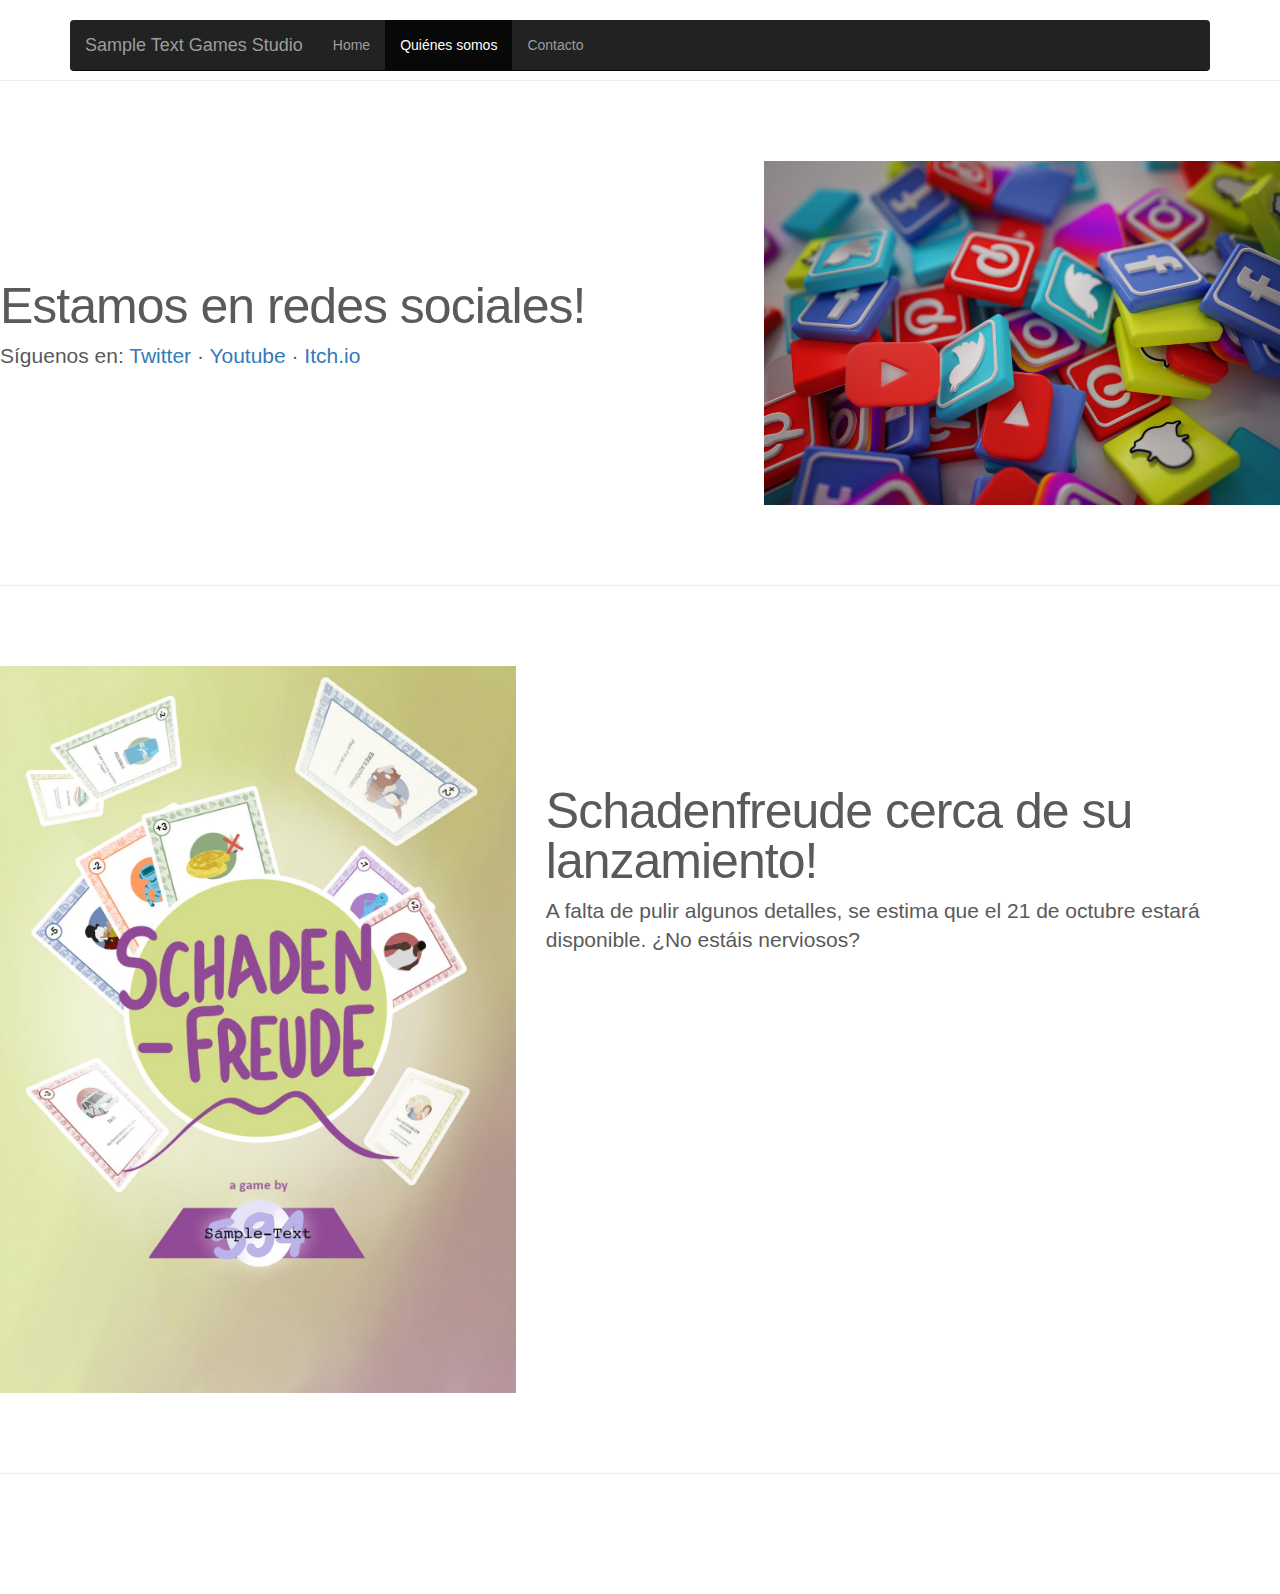
==== about.html @ c656265b "Added about and contact pages" ====
<!DOCTYPE html>
<html lang="en">
  <head>
    <meta charset="utf-8">
    <meta http-equiv="X-UA-Compatible" content="IE=edge">
    <meta name="viewport" content="width=device-width, initial-scale=1">
    <!-- The above 3 meta tags *must* come first in the head; any other head content must come *after* these tags -->
    <meta name="description" content="">
    <meta name="author" content="">

    <title>Sample Text Games</title>

    <!-- Bootstrap core CSS -->
    <link rel="stylesheet" href="https://maxcdn.bootstrapcdn.com/bootstrap/3.3.7/css/bootstrap.min.css" integrity="sha384-BVYiiSIFeK1dGmJRAkycuHAHRg32OmUcww7on3RYdg4Va+PmSTsz/K68vbdEjh4u" crossorigin="anonymous">

    <!-- Custom styles for this template -->
    <link href="carousel.css" rel="stylesheet">
  </head>
<!-- NAVBAR
================================================== -->
  <body>
    <div class="navbar-wrapper">
      <div class="container">

        <nav class="navbar navbar-inverse navbar-static-top">
          <div class="container">
            <div class="navbar-header">
              <button type="button" class="navbar-toggle collapsed" data-toggle="collapse" data-target="#navbar" aria-expanded="false" aria-controls="navbar">
                <span class="sr-only">Toggle navigation</span>
                <span class="icon-bar"></span>
                <span class="icon-bar"></span>
                <span class="icon-bar"></span>
              </button>
              <a class="navbar-brand" href="#">Sample Text Games Studio</a>
            </div>
            <div id="navbar" class="navbar-collapse collapse">
              <ul class="nav navbar-nav">
                <li><a href="index.html">Home</a></li>
                <li class="active"><a href="#about">Quiénes somos</a></li>
                <li><a href="contact.html">Contacto</a></li>
              </ul>
            </div>
          </div>
        </nav>

      </div>
    </div>

    <!-- START THE FEATURETTES -->

    <hr class="featurette-divider">

    <div class="row featurette">
      <div class="col-md-7">
        <h2 class="featurette-heading">Estamos en redes sociales!<span class="text-muted"></span></h2>
        <p class="lead">Síguenos en: <a href="twitter.com/games_sample">Twitter</a>  &middot;  <a href="https://www.youtube.com/channel/UCFhqYqd-WOqeuwcu8t0_AMg">Youtube</a>  &middot;  <a href="https://itch.io/profile/sampletext594">Itch.io</a></p>
      </div>
      <div class="col-md-5">
        <img class="featurette-image img-responsive center-block" src="images/RRSS.jpg">
      </div>
    </div>

    <hr class="featurette-divider">

    <div class="row featurette">
      <div class="col-md-7 col-md-push-5">
        <h2 class="featurette-heading">Schadenfreude cerca de su lanzamiento!</h2>
        <p class="lead">A falta de pulir algunos detalles, se estima que el 21 de octubre estará disponible. ¿No estáis nerviosos?</p>
      </div>
      <div class="col-md-5 col-md-pull-7">
        <img class="featurette-image img-responsive center-block" src="images/Portada_schadenfreude.jpeg" width="620" height="874">
      </div>
    </div>

    <hr class="featurette-divider">

    <!-- /END THE FEATURETTES -->


    <!-- Bootstrap core JavaScript
    ================================================== -->
    <!-- Placed at the end of the document so the pages load faster -->
    <script src="https://code.jquery.com/jquery-3.3.1.slim.min.js" integrity="sha384-q8i/X+965DzO0rT7abK41JStQIAqVgRVzpbzo5smXKp4YfRvH+8abtTE1Pi6jizo" crossorigin="anonymous"></script>
    <script src="https://cdnjs.cloudflare.com/ajax/libs/popper.js/1.14.7/umd/popper.min.js" integrity="sha384-UO2eT0CpHqdSJQ6hJty5KVphtPhzWj9WO1clHTMGa3JDZwrnQq4sF86dIHNDz0W1" crossorigin="anonymous"></script>
    <script src="https://maxcdn.bootstrapcdn.com/bootstrap/3.3.7/js/bootstrap.min.js" integrity="sha384-Tc5IQib027qvyjSMfHjOMaLkfuWVxZxUPnCJA7l2mCWNIpG9mGCD8wGNIcPD7Txa" crossorigin="anonymous"></script>
  </body>
</html>
---- carousel.css ----
/* GLOBAL STYLES
-------------------------------------------------- */
/* Padding below the footer and lighter body text */

body {
  padding-bottom: 40px;
  color: #5a5a5a;
}


/* CUSTOMIZE THE NAVBAR
-------------------------------------------------- */

/* Special class on .container surrounding .navbar, used for positioning it into place. */
.navbar-wrapper {
  position: absolute;
  top: 0;
  right: 0;
  left: 0;
  z-index: 20;
}

/* Flip around the padding for proper display in narrow viewports */
.navbar-wrapper > .container {
  padding-right: 0;
  padding-left: 0;
}
.navbar-wrapper .navbar {
  padding-right: 15px;
  padding-left: 15px;
}
.navbar-wrapper .navbar .container {
  width: auto;
}


/* CUSTOMIZE THE CAROUSEL
-------------------------------------------------- */

/* Carousel base class */
.carousel {
  height: 500px;
  margin-bottom: 60px;
}
/* Since positioning the image, we need to help out the caption */
.carousel-caption {
  z-index: 10;
}

/* Declare heights because of positioning of img element */
.carousel .item {
  height: 500px;
  background-color: #777;
}
.carousel-inner > .item > img {
  position: absolute;
  top: 0;
  left: 0;
  min-width: 100%;
  height: 500px;
}


/* MARKETING CONTENT
-------------------------------------------------- */

/* Center align the text within the three columns below the carousel */
.marketing .col-lg-4 {
  margin-bottom: 20px;
  text-align: center;
}
.marketing h2 {
  font-weight: normal;
}
.marketing .col-lg-4 p {
  margin-right: 10px;
  margin-left: 10px;
}


/* Featurettes
------------------------- */

.featurette-divider {
  margin: 80px 0; /* Space out the Bootstrap <hr> more */
}

/* Thin out the marketing headings */
.featurette-heading {
  font-weight: 300;
  line-height: 1;
  letter-spacing: -1px;
}


/* RESPONSIVE CSS
-------------------------------------------------- */

@media (min-width: 768px) {
  /* Navbar positioning foo */
  .navbar-wrapper {
    margin-top: 20px;
  }
  .navbar-wrapper .container {
    padding-right: 15px;
    padding-left: 15px;
  }
  .navbar-wrapper .navbar {
    padding-right: 0;
    padding-left: 0;
  }

  /* The navbar becomes detached from the top, so we round the corners */
  .navbar-wrapper .navbar {
    border-radius: 4px;
  }

  /* Bump up size of carousel content */
  .carousel-caption p {
    margin-bottom: 20px;
    font-size: 21px;
    line-height: 1.4;
  }

  .featurette-heading {
    font-size: 50px;
  }
}

@media (min-width: 992px) {
  .featurette-heading {
    margin-top: 120px;
  }
}
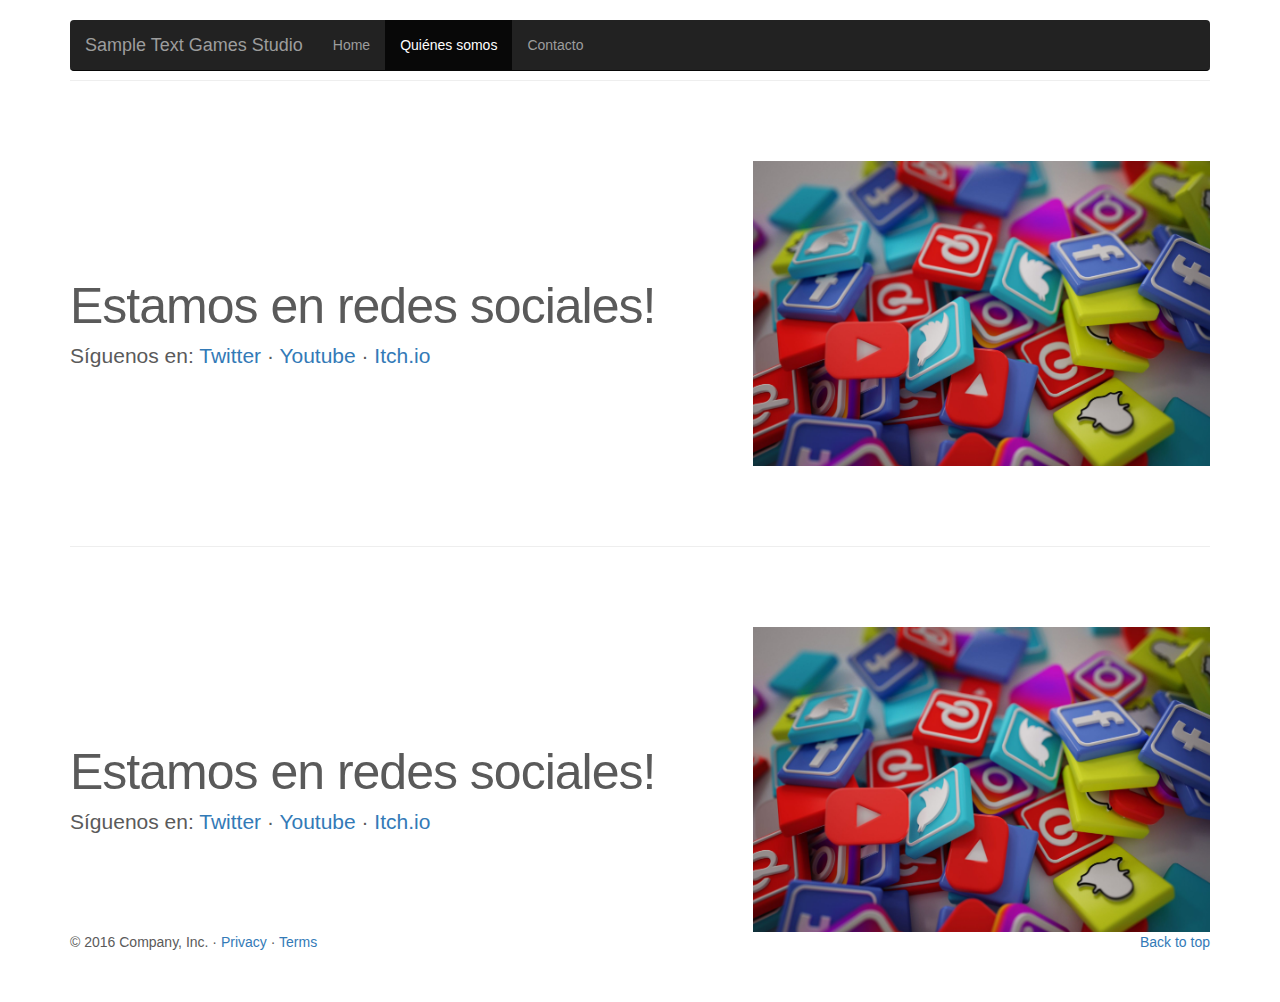
==== commit 42a7ec8a: "Contact page" ====
--- a/about.html
+++ b/about.html
@@ -31,12 +31,12 @@
                 <span class="icon-bar"></span>
                 <span class="icon-bar"></span>
               </button>
-              <a class="navbar-brand" href="#">Sample Text Games Studio</a>
+              <a class="navbar-brand" href="index.html">Sample Text Games Studio</a>
             </div>
             <div id="navbar" class="navbar-collapse collapse">
               <ul class="nav navbar-nav">
                 <li><a href="index.html">Home</a></li>
-                <li class="active"><a href="#about">Quiénes somos</a></li>
+                <li class="active"><a href="#">Quiénes somos</a></li>
                 <li><a href="contact.html">Contacto</a></li>
               </ul>
             </div>
@@ -46,35 +46,48 @@
       </div>
     </div>
 
-    <!-- START THE FEATURETTES -->
+    <!-- Marketing messaging and featurettes
+    ================================================== -->
+    <!-- Wrap the rest of the page in another container to center all the content. -->
 
-    <hr class="featurette-divider">
+    <div class="container marketing">
 
-    <div class="row featurette">
-      <div class="col-md-7">
-        <h2 class="featurette-heading">Estamos en redes sociales!<span class="text-muted"></span></h2>
-        <p class="lead">Síguenos en: <a href="twitter.com/games_sample">Twitter</a>  &middot;  <a href="https://www.youtube.com/channel/UCFhqYqd-WOqeuwcu8t0_AMg">Youtube</a>  &middot;  <a href="https://itch.io/profile/sampletext594">Itch.io</a></p>
+      <!-- START THE FEATURETTES -->
+
+      <hr class="featurette-divider">
+
+      <div class="row featurette">
+        <div class="col-md-7">
+          <h2 class="featurette-heading">Estamos en redes sociales!<span class="text-muted"></span></h2>
+          <p class="lead">Síguenos en: <a href="twitter.com/games_sample">Twitter</a>  &middot;  <a href="https://www.youtube.com/channel/UCFhqYqd-WOqeuwcu8t0_AMg">Youtube</a>  &middot;  <a href="https://itch.io/profile/sampletext594">Itch.io</a></p>
+        </div>
+        <div class="col-md-5">
+          <img class="featurette-image img-responsive center-block" src="images/RRSS.jpg">
+        </div>
       </div>
-      <div class="col-md-5">
-        <img class="featurette-image img-responsive center-block" src="images/RRSS.jpg">
+
+      <hr class="featurette-divider">
+
+      <div class="row featurette">
+        <div class="col-md-7">
+          <h2 class="featurette-heading">Estamos en redes sociales!<span class="text-muted"></span></h2>
+          <p class="lead">Síguenos en: <a href="twitter.com/games_sample">Twitter</a>  &middot;  <a href="https://www.youtube.com/channel/UCFhqYqd-WOqeuwcu8t0_AMg">Youtube</a>  &middot;  <a href="https://itch.io/profile/sampletext594">Itch.io</a></p>
+        </div>
+        <div class="col-md-5">
+          <img class="featurette-image img-responsive center-block" src="images/RRSS.jpg">
+        </div>
       </div>
-    </div>
 
-    <hr class="featurette-divider">
+      <!-- /END THE FEATURETTES -->
 
-    <div class="row featurette">
-      <div class="col-md-7 col-md-push-5">
-        <h2 class="featurette-heading">Schadenfreude cerca de su lanzamiento!</h2>
-        <p class="lead">A falta de pulir algunos detalles, se estima que el 21 de octubre estará disponible. ¿No estáis nerviosos?</p>
-      </div>
-      <div class="col-md-5 col-md-pull-7">
-        <img class="featurette-image img-responsive center-block" src="images/Portada_schadenfreude.jpeg" width="620" height="874">
-      </div>
-    </div>
 
-    <hr class="featurette-divider">
+      <!-- FOOTER -->
+      <footer>
+        <p class="pull-right"><a href="#">Back to top</a></p>
+        <p>&copy; 2016 Company, Inc. &middot; <a href="#">Privacy</a> &middot; <a href="#">Terms</a></p>
+      </footer>
 
-    <!-- /END THE FEATURETTES -->
+    </div><!-- /.container -->
 
 
     <!-- Bootstrap core JavaScript
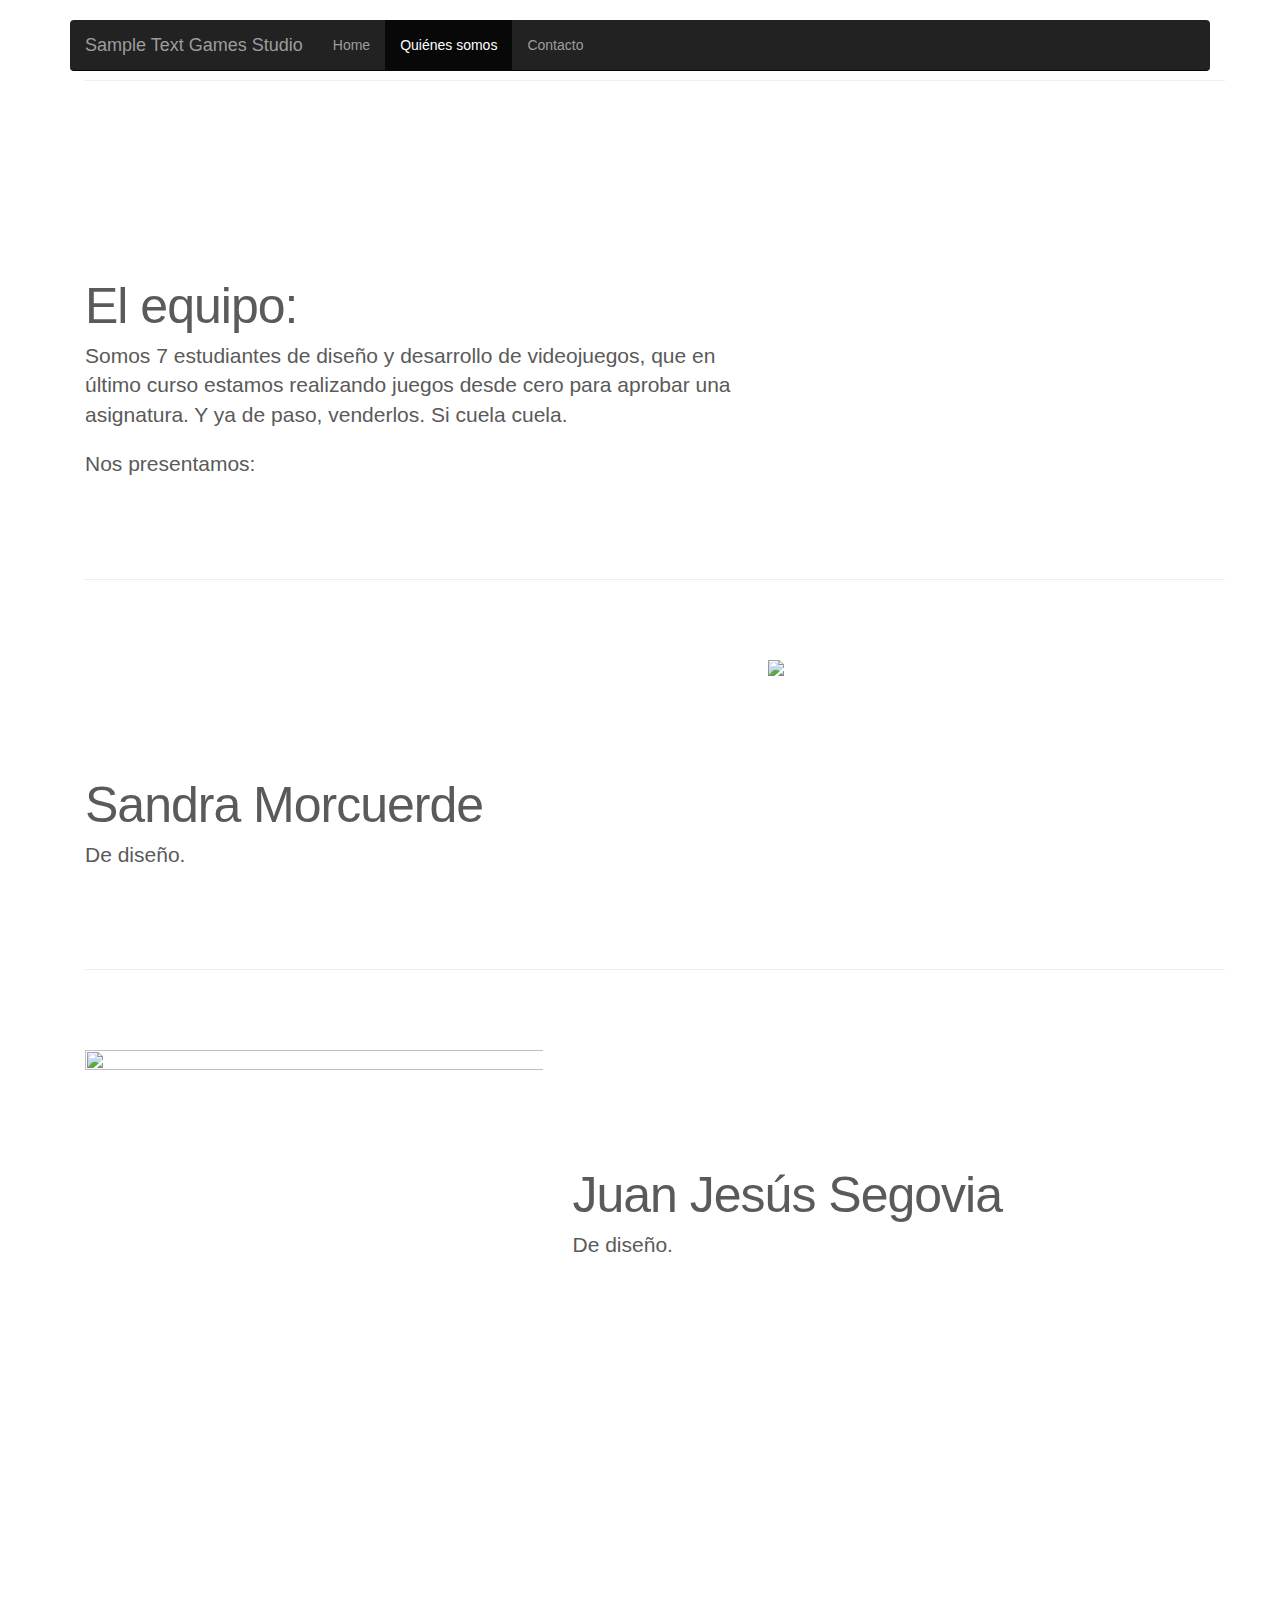
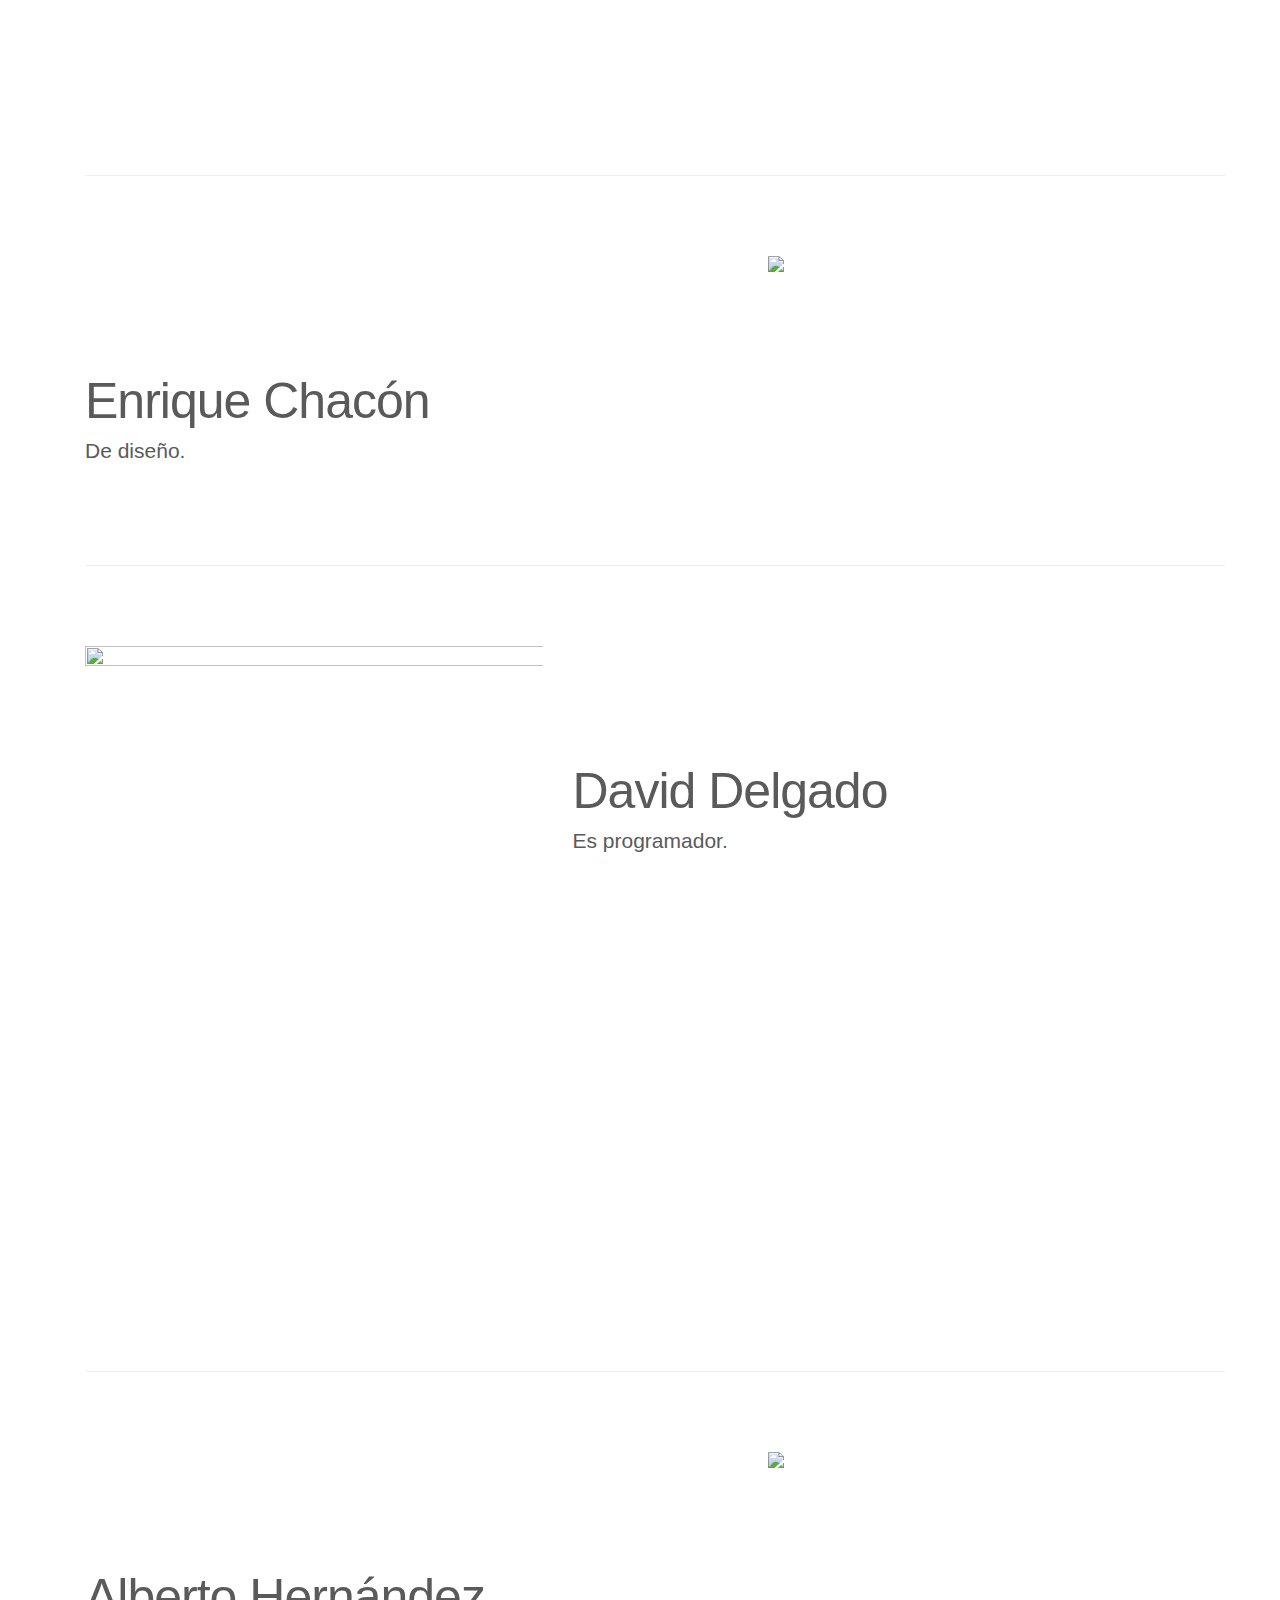
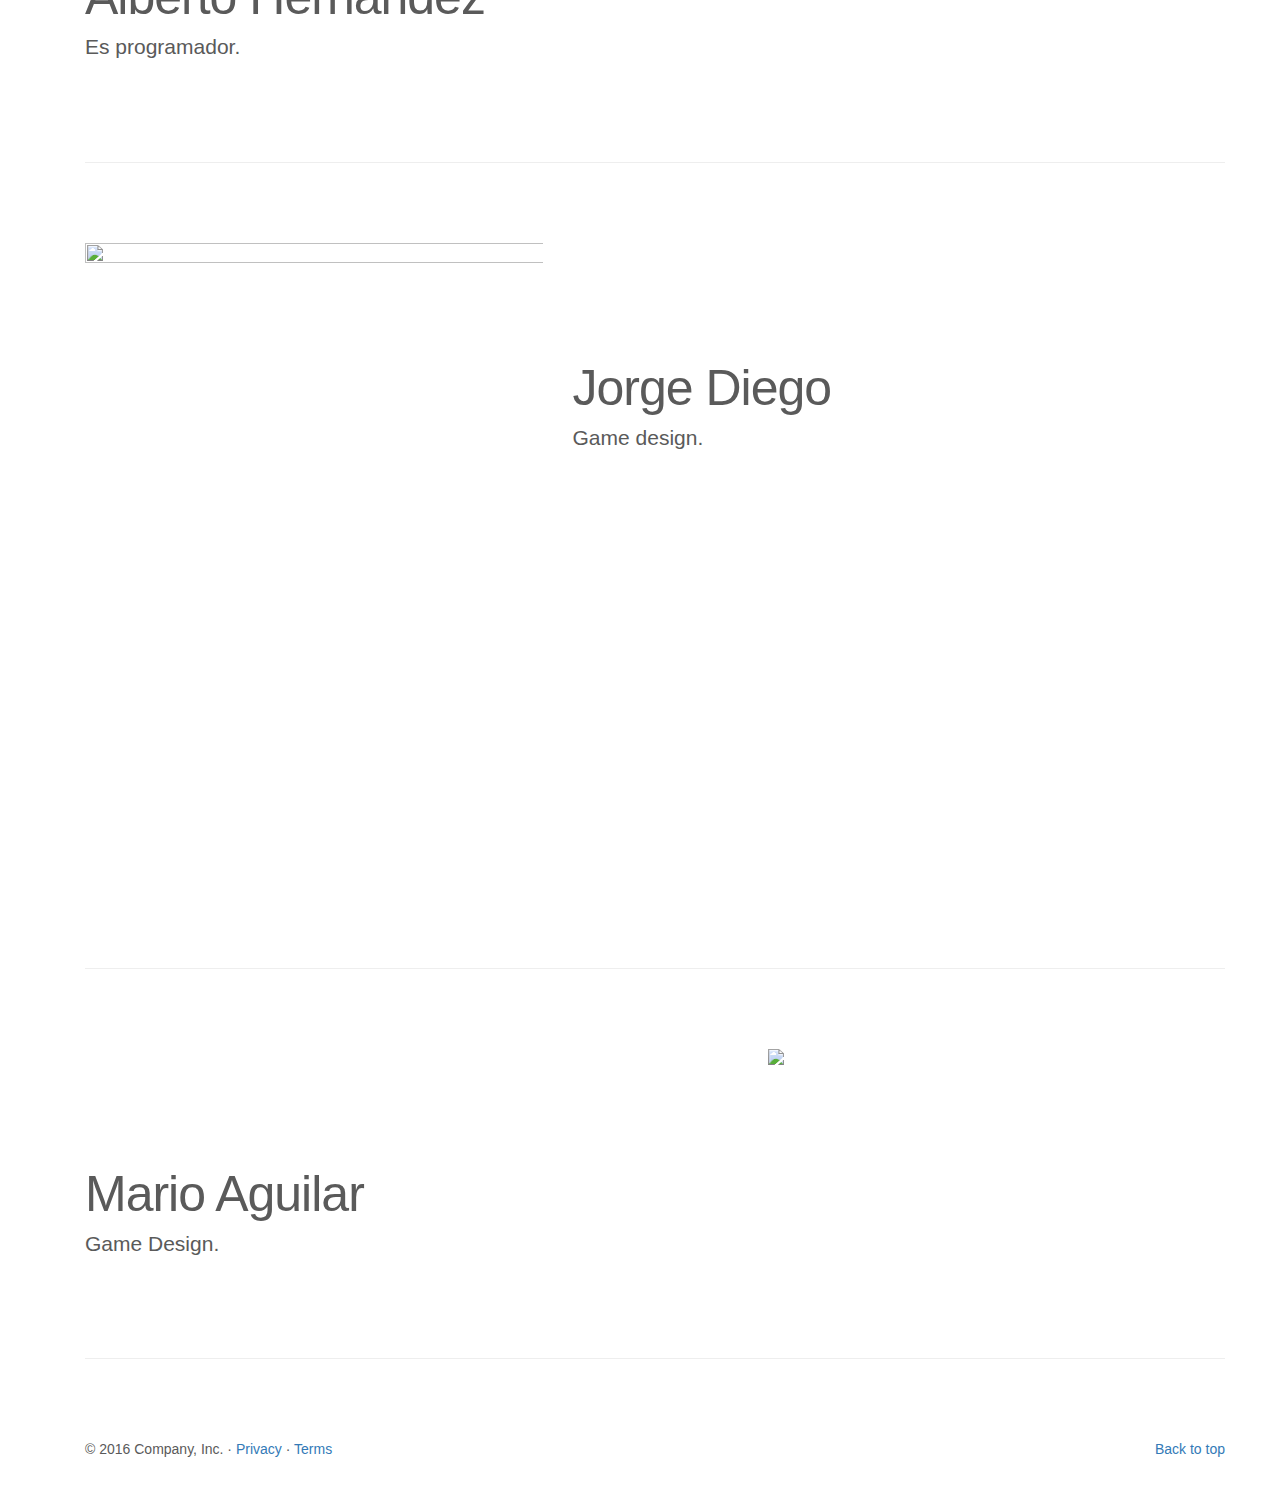
==== commit 64da3173: "About page." ====
--- a/about.html
+++ b/about.html
@@ -54,29 +54,110 @@
 
       <!-- START THE FEATURETTES -->
 
-      <hr class="featurette-divider">
+      <!-- Marketing messaging and featurettes
+    ================================================== -->
+    <!-- Wrap the rest of the page in another container to center all the content. -->
 
-      <div class="row featurette">
-        <div class="col-md-7">
-          <h2 class="featurette-heading">Estamos en redes sociales!<span class="text-muted"></span></h2>
-          <p class="lead">Síguenos en: <a href="twitter.com/games_sample">Twitter</a>  &middot;  <a href="https://www.youtube.com/channel/UCFhqYqd-WOqeuwcu8t0_AMg">Youtube</a>  &middot;  <a href="https://itch.io/profile/sampletext594">Itch.io</a></p>
+    <div class="container marketing">
+
+        <!-- START THE FEATURETTES -->
+  
+        <hr class="featurette-divider">
+  
+        <div class="row featurette">
+          <div class="col-md-7">
+            <h2 class="featurette-heading">El equipo:<span class="text-muted"></span></h2>
+            <p class="lead">Somos 7 estudiantes de diseño y desarrollo de videojuegos, que en último curso estamos realizando juegos desde cero para aprobar una asignatura. Y ya de paso, venderlos. Si cuela cuela.</p>
+            <p class="lead">Nos presentamos:</p>
+          </div>
         </div>
-        <div class="col-md-5">
-          <img class="featurette-image img-responsive center-block" src="images/RRSS.jpg">
+  
+        <hr class="featurette-divider">
+  
+        <div class="row featurette">
+          <div class="col-md-7">
+            <h2 class="featurette-heading">Sandra Morcuerde</h2>
+            <p class="lead">De diseño.</p>
+          </div>
+          <div class="col-md-5">
+            <img class="featurette-image img-responsive center-block" src="images/Sandra.png">
+          </div>
         </div>
-      </div>
-
-      <hr class="featurette-divider">
-
-      <div class="row featurette">
-        <div class="col-md-7">
-          <h2 class="featurette-heading">Estamos en redes sociales!<span class="text-muted"></span></h2>
-          <p class="lead">Síguenos en: <a href="twitter.com/games_sample">Twitter</a>  &middot;  <a href="https://www.youtube.com/channel/UCFhqYqd-WOqeuwcu8t0_AMg">Youtube</a>  &middot;  <a href="https://itch.io/profile/sampletext594">Itch.io</a></p>
+  
+        <hr class="featurette-divider">
+  
+        <div class="row featurette">
+          <div class="col-md-7 col-md-push-5">
+            <h2 class="featurette-heading">Juan Jesús Segovia</h2>
+            <p class="lead">De diseño.</p>
+          </div>
+          <div class="col-md-5 col-md-pull-7">
+            <img class="featurette-image img-responsive center-block" src="images/Juanje.png" width="620" height="874">
+          </div>
         </div>
-        <div class="col-md-5">
-          <img class="featurette-image img-responsive center-block" src="images/RRSS.jpg">
+  
+        <hr class="featurette-divider">
+  
+        <div class="row featurette">
+          <div class="col-md-7">
+            <h2 class="featurette-heading">Enrique Chacón</h2>
+            <p class="lead">De diseño.</p>
+          </div>
+          <div class="col-md-5">
+            <img class="featurette-image img-responsive center-block" src="images/Kyke.png">
+          </div>
         </div>
-      </div>
+  
+        <hr class="featurette-divider">
+  
+        <div class="row featurette">
+          <div class="col-md-7 col-md-push-5">
+            <h2 class="featurette-heading">David Delgado</h2>
+            <p class="lead">Es programador.</p>
+          </div>
+          <div class="col-md-5 col-md-pull-7">
+            <img class="featurette-image img-responsive center-block" src="images/David.png" width="620" height="874">
+          </div>
+        </div>
+  
+        <hr class="featurette-divider">
+  
+        <div class="row featurette">
+          <div class="col-md-7">
+            <h2 class="featurette-heading">Alberto Hernández</h2>
+            <p class="lead">Es programador.</p>
+          </div>
+          <div class="col-md-5">
+            <img class="featurette-image img-responsive center-block" src="images/Alberto.png">
+          </div>
+        </div>
+  
+        <hr class="featurette-divider">
+  
+        <div class="row featurette">
+          <div class="col-md-7 col-md-push-5">
+            <h2 class="featurette-heading">Jorge Diego</h2>
+            <p class="lead">Game design.</p>
+          </div>
+          <div class="col-md-5 col-md-pull-7">
+            <img class="featurette-image img-responsive center-block" src="images/Jorge.png" width="620" height="874">
+          </div>
+        </div>
+  
+        <hr class="featurette-divider">
+  
+        <div class="row featurette">
+          <div class="col-md-7">
+            <h2 class="featurette-heading">Mario Aguilar</h2>
+            <p class="lead">Game Design.</p>
+          </div>
+          <div class="col-md-5">
+            <img class="featurette-image img-responsive center-block" src="images/Mario.png">
+          </div>
+        </div>
+  
+        <hr class="featurette-divider">  
+        <!-- /END THE FEATURETTES -->
 
       <!-- /END THE FEATURETTES -->
 
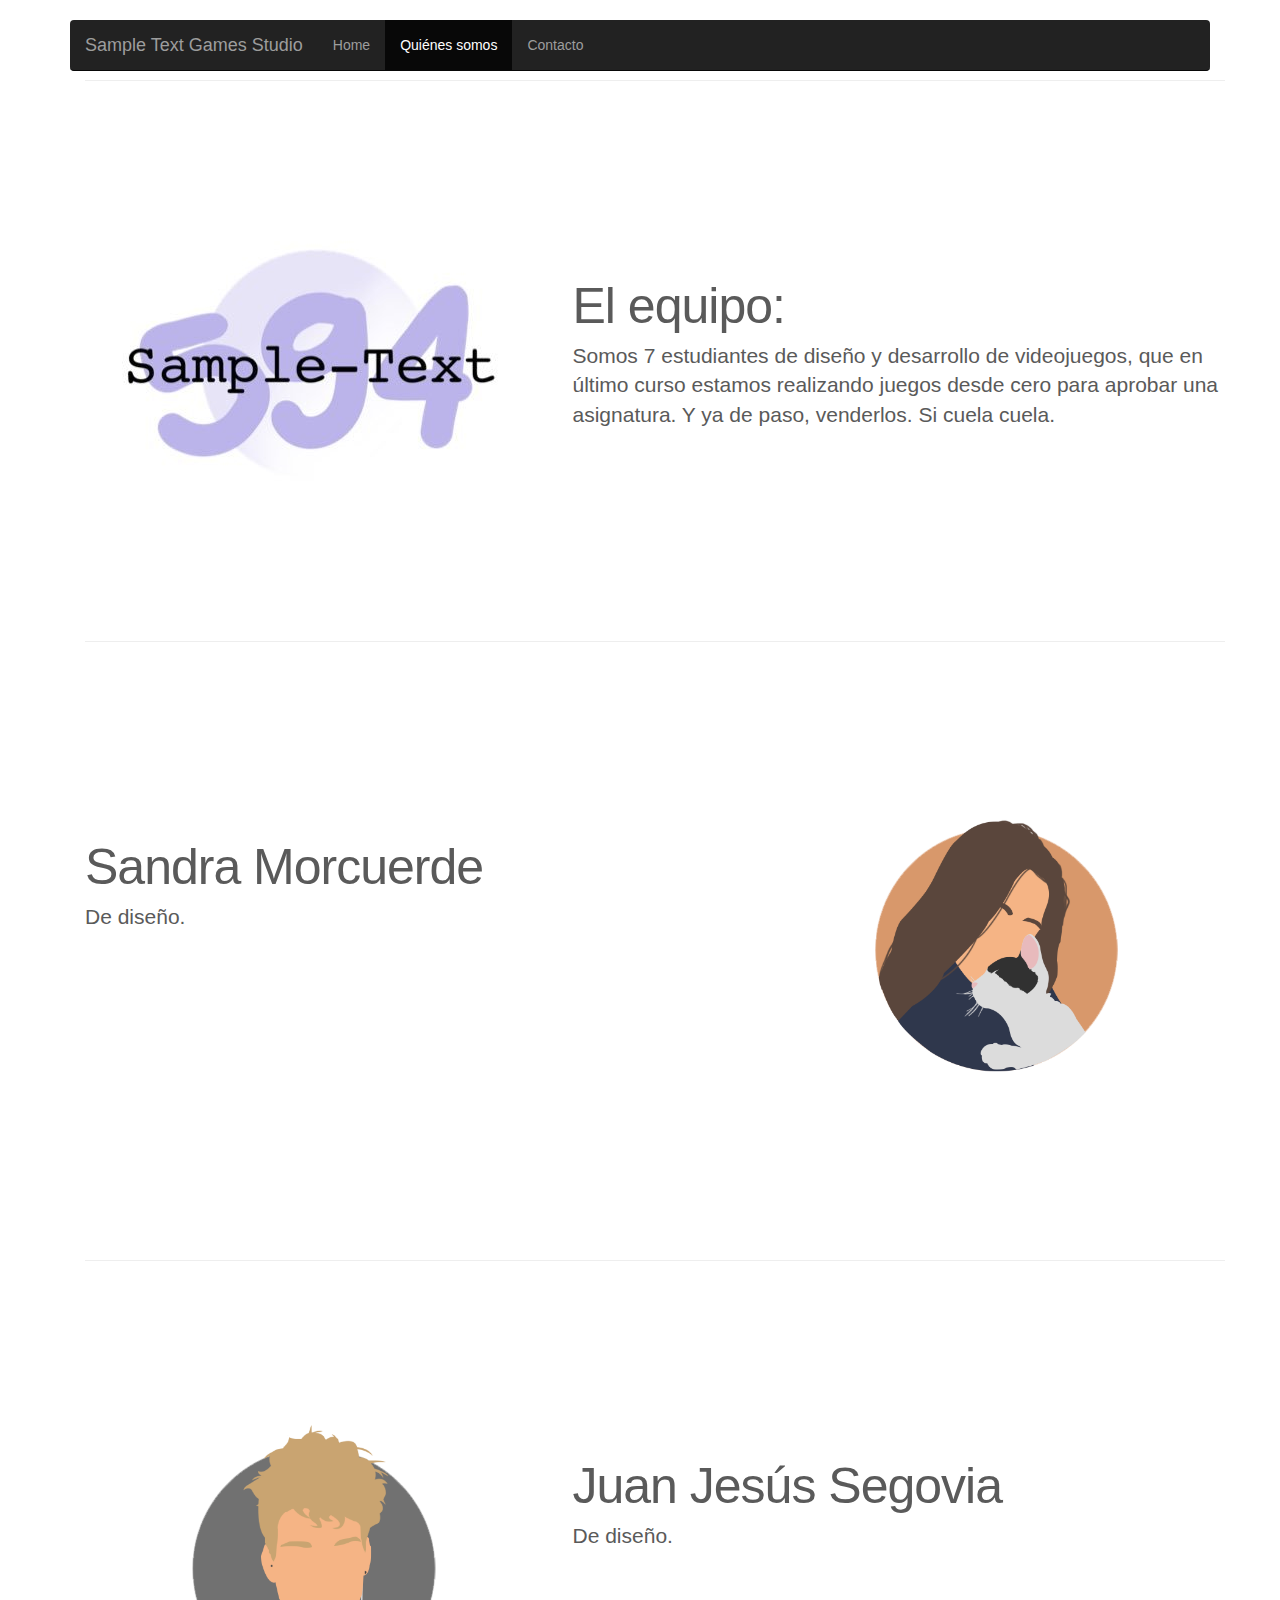
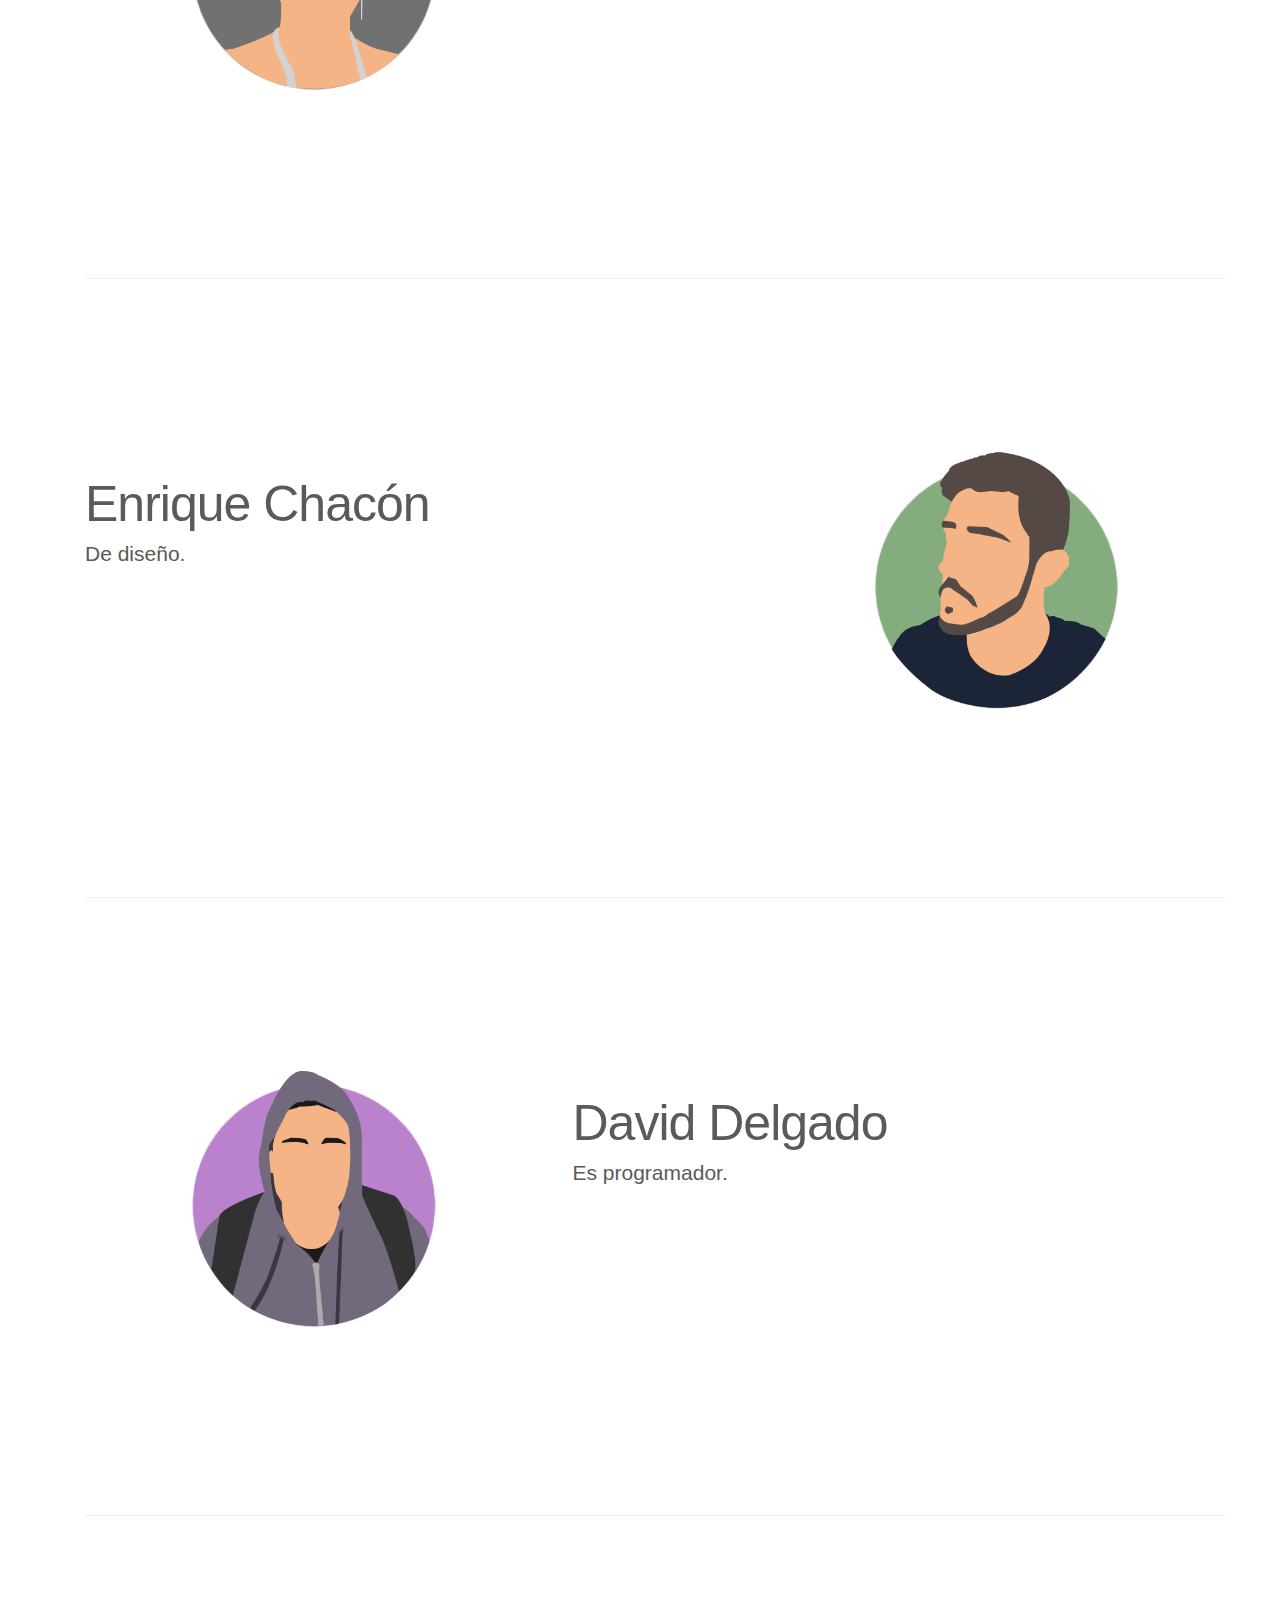
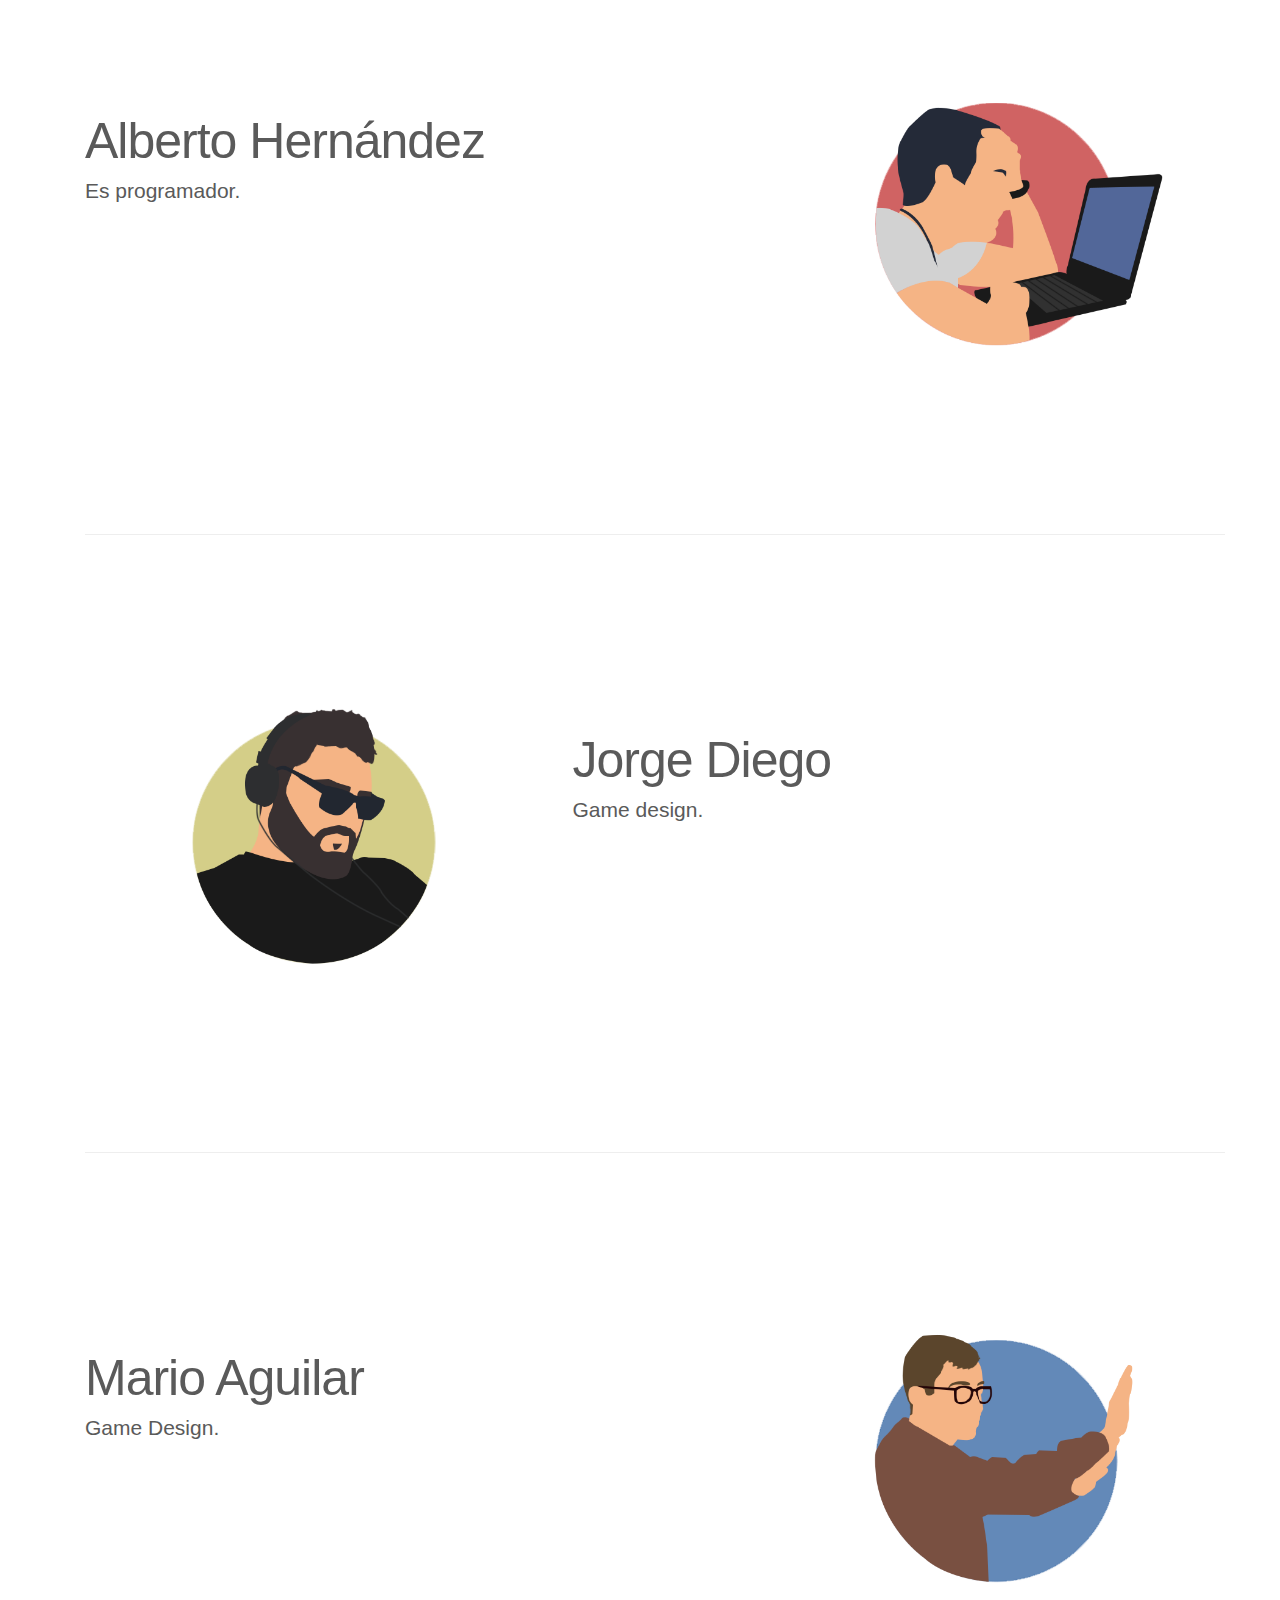
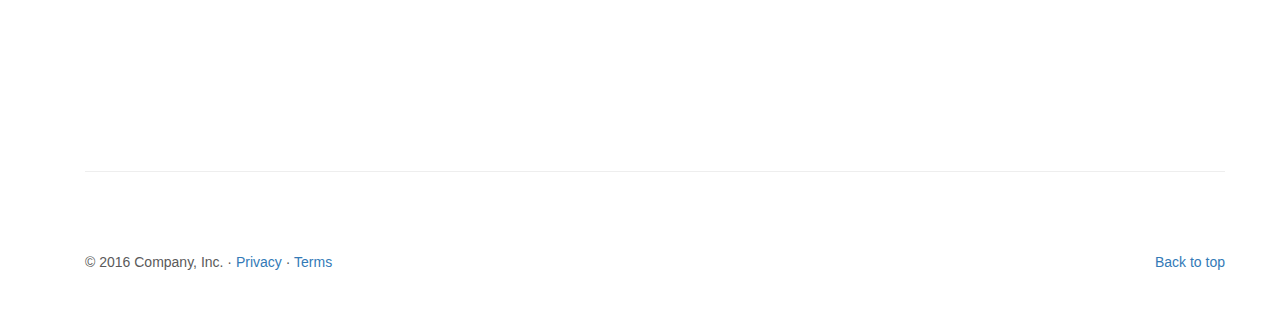
==== commit d5546ac7: "Added images to about page" ====
--- a/about.html
+++ b/about.html
@@ -63,15 +63,16 @@
         <!-- START THE FEATURETTES -->
   
         <hr class="featurette-divider">
-  
+
         <div class="row featurette">
-          <div class="col-md-7">
-            <h2 class="featurette-heading">El equipo:<span class="text-muted"></span></h2>
+          <div class="col-md-7 col-md-push-5">
+            <h2 class="featurette-heading">El equipo:</h2>
             <p class="lead">Somos 7 estudiantes de diseño y desarrollo de videojuegos, que en último curso estamos realizando juegos desde cero para aprobar una asignatura. Y ya de paso, venderlos. Si cuela cuela.</p>
-            <p class="lead">Nos presentamos:</p>
           </div>
-        </div>
-  
+          <div class="col-md-5 col-md-pull-7">
+            <img class="featurette-image img-responsive center-block" src="images/logo.jpg">
+          </div>
+        </div>  
         <hr class="featurette-divider">
   
         <div class="row featurette">
@@ -92,7 +93,7 @@
             <p class="lead">De diseño.</p>
           </div>
           <div class="col-md-5 col-md-pull-7">
-            <img class="featurette-image img-responsive center-block" src="images/Juanje.png" width="620" height="874">
+            <img class="featurette-image img-responsive center-block" src="images/Juanje.png">
           </div>
         </div>
   
@@ -104,7 +105,7 @@
             <p class="lead">De diseño.</p>
           </div>
           <div class="col-md-5">
-            <img class="featurette-image img-responsive center-block" src="images/Kyke.png">
+            <img class="featurette-image img-responsive center-block" src="images/Enrique.png">
           </div>
         </div>
   
@@ -116,7 +117,7 @@
             <p class="lead">Es programador.</p>
           </div>
           <div class="col-md-5 col-md-pull-7">
-            <img class="featurette-image img-responsive center-block" src="images/David.png" width="620" height="874">
+            <img class="featurette-image img-responsive center-block" src="images/David.png">
           </div>
         </div>
   
@@ -140,7 +141,7 @@
             <p class="lead">Game design.</p>
           </div>
           <div class="col-md-5 col-md-pull-7">
-            <img class="featurette-image img-responsive center-block" src="images/Jorge.png" width="620" height="874">
+            <img class="featurette-image img-responsive center-block" src="images/Jorge.png">
           </div>
         </div>
   
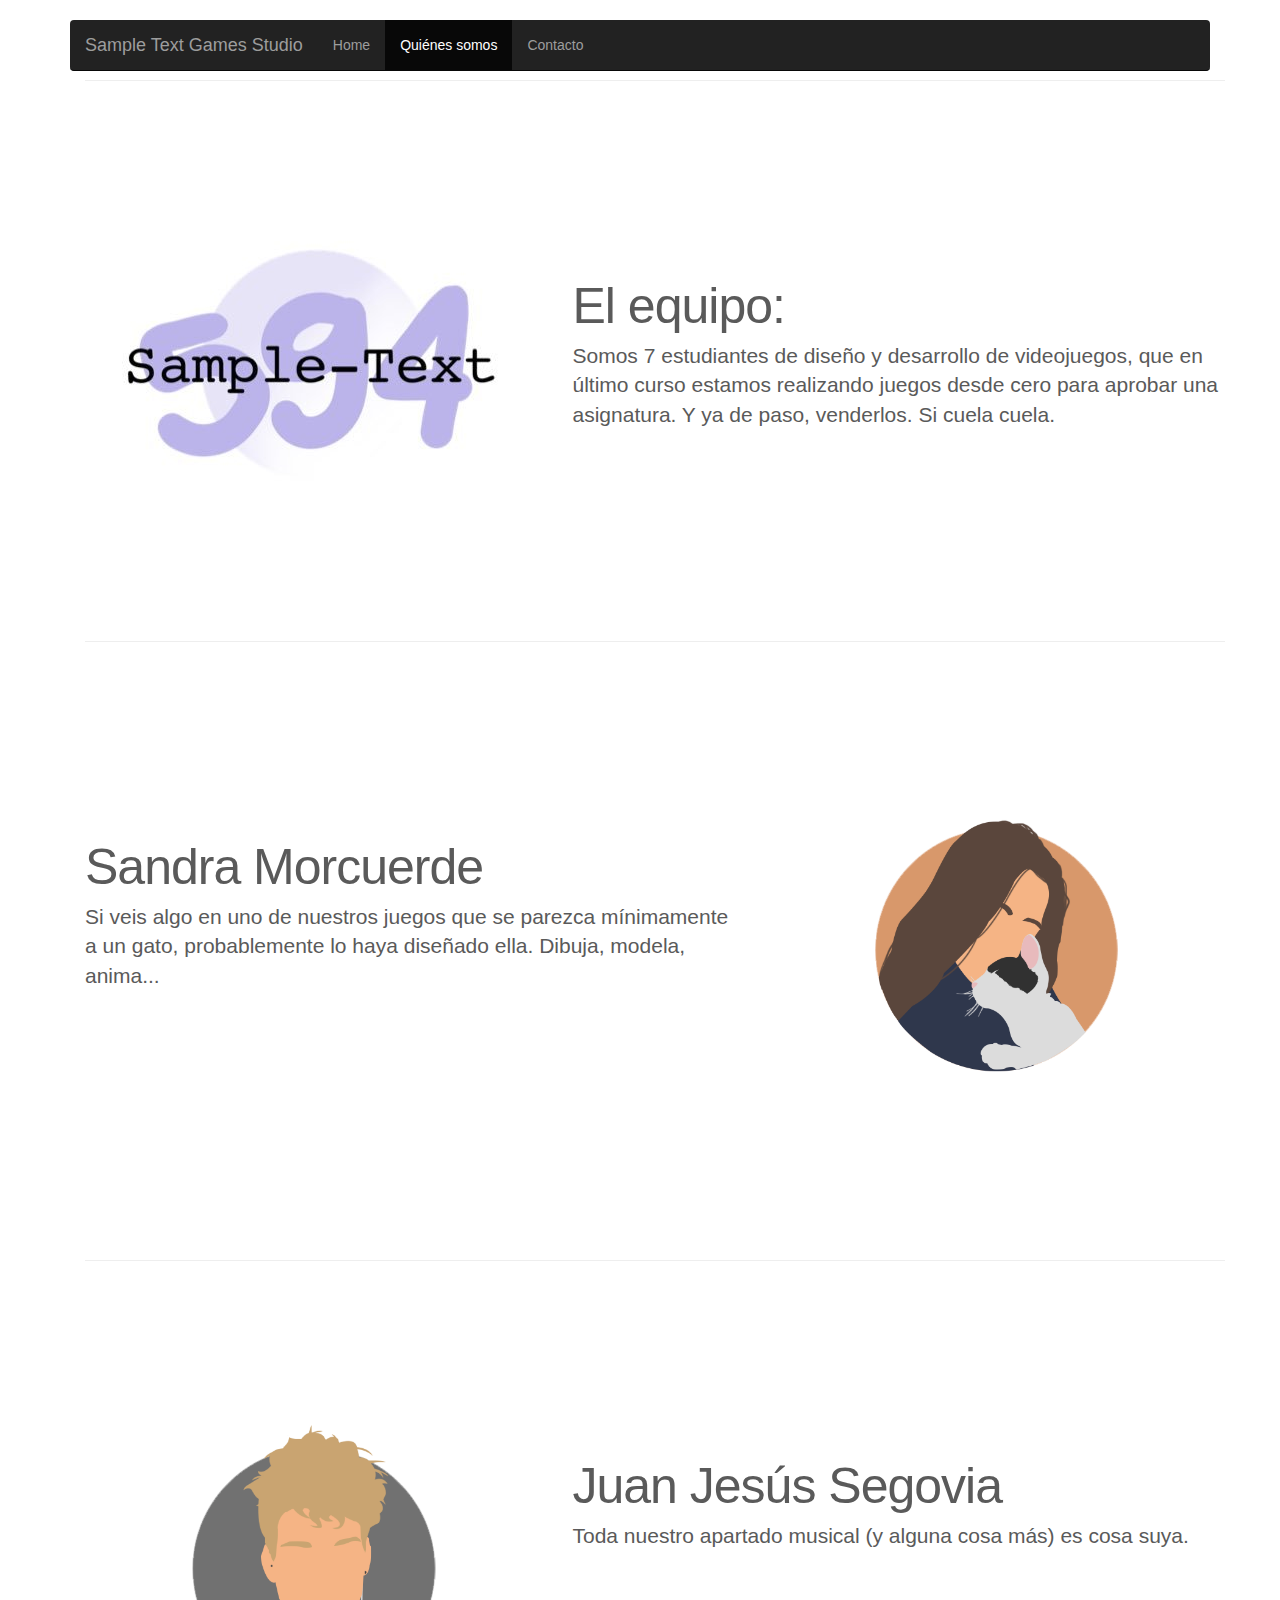
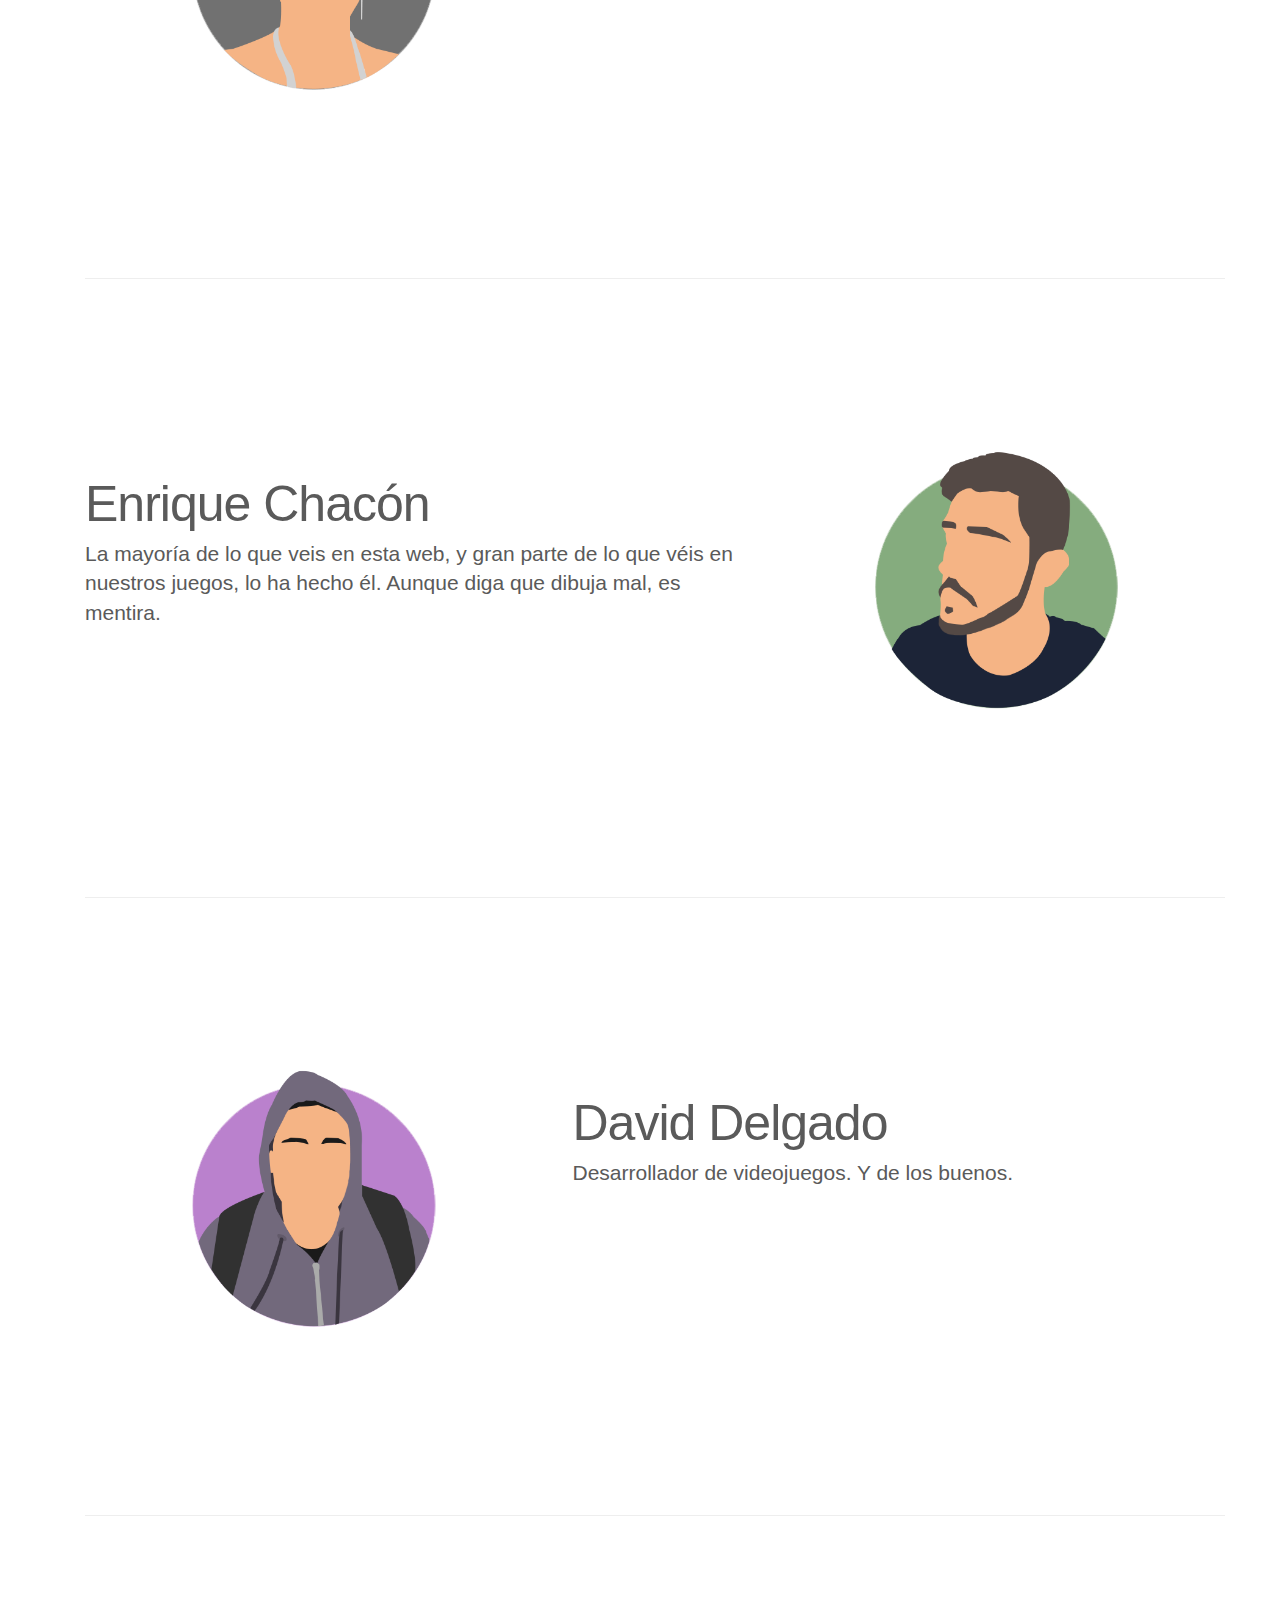
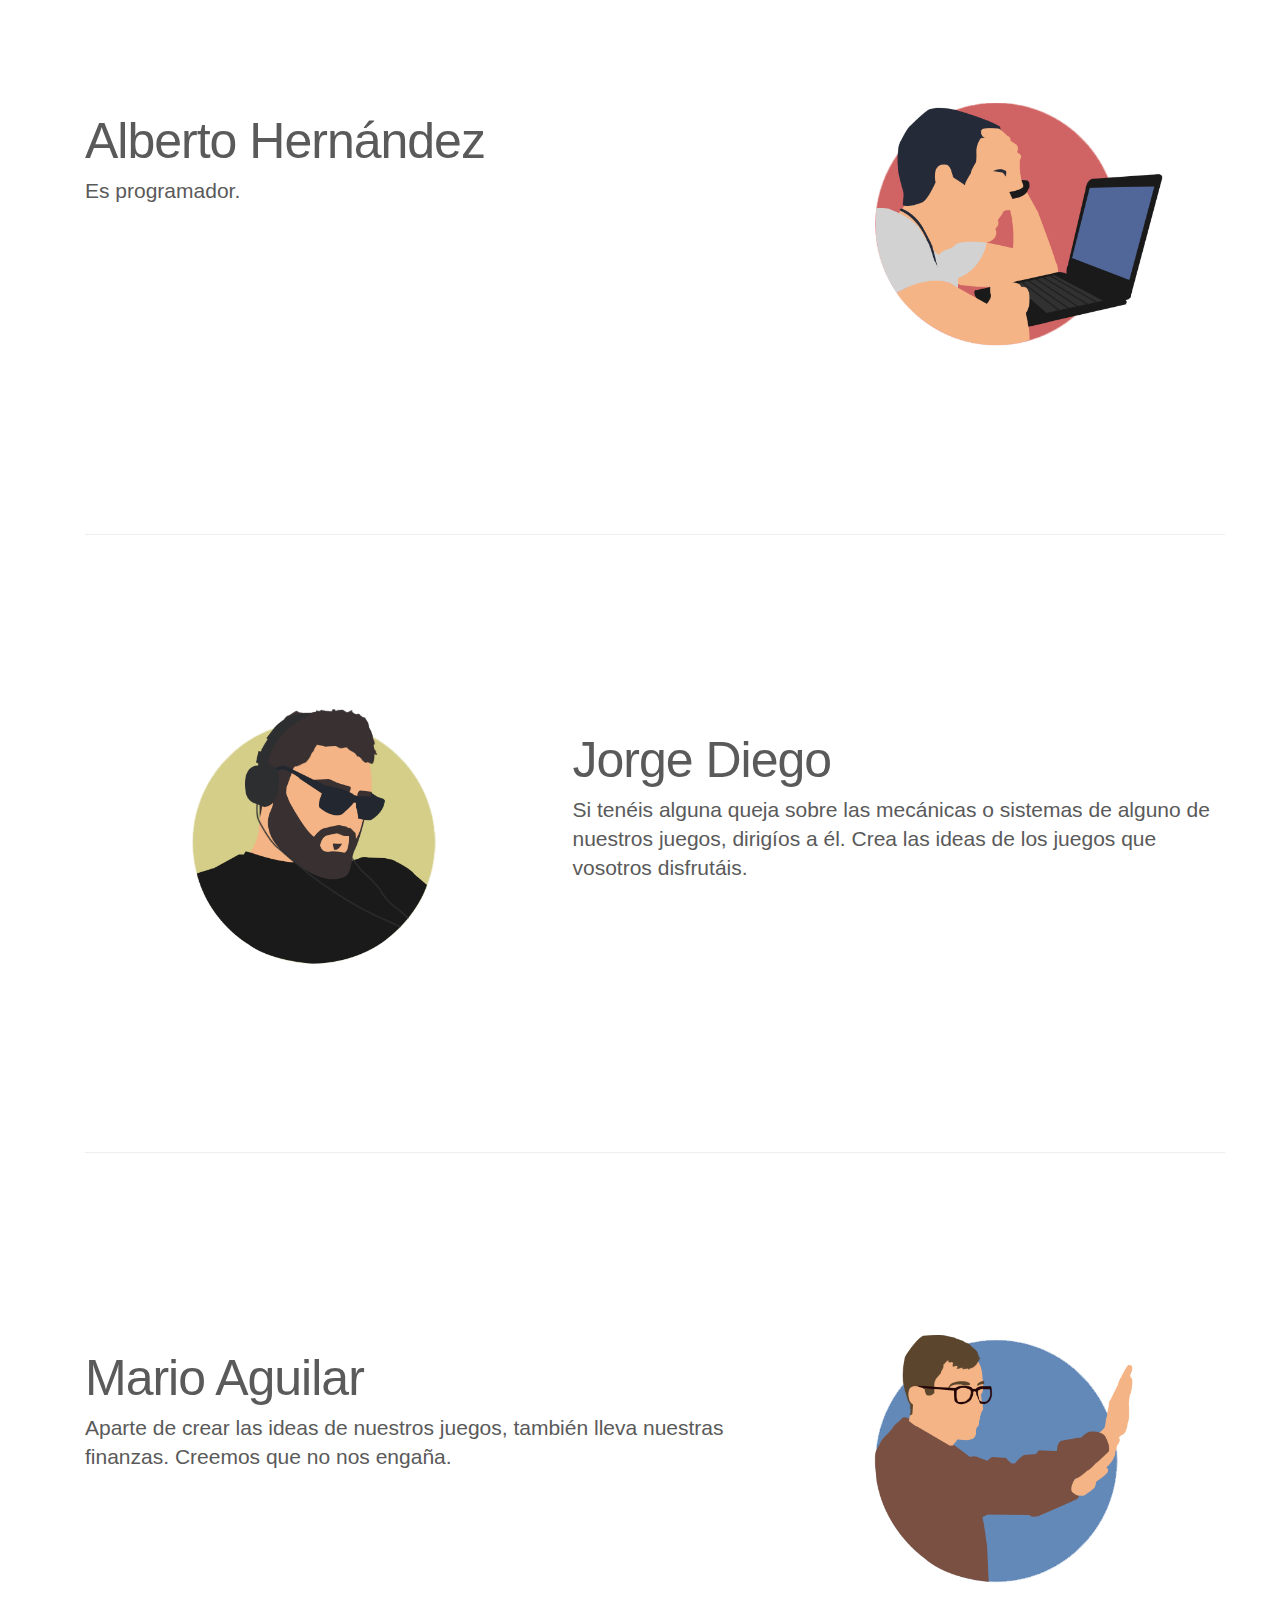
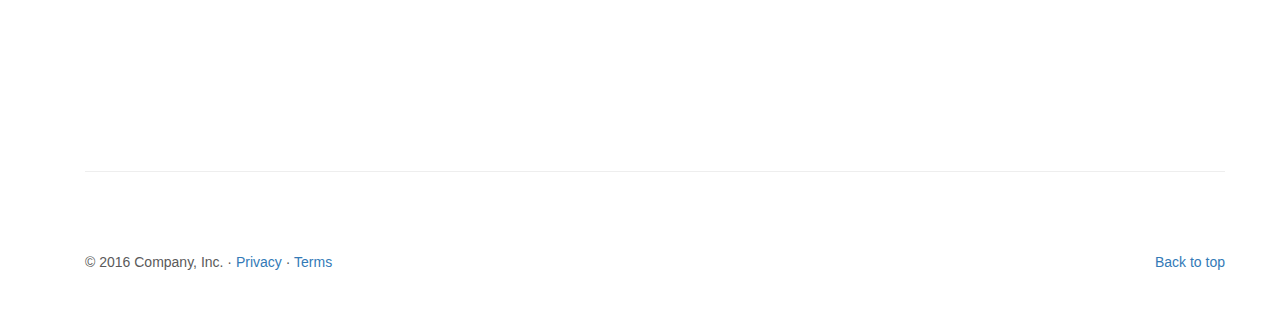
==== commit 01a57b21: "Cambios en la web (y por alguna razón schadenfreude estaba aquí subido)" ====
--- a/about.html
+++ b/about.html
@@ -78,7 +78,7 @@
         <div class="row featurette">
           <div class="col-md-7">
             <h2 class="featurette-heading">Sandra Morcuerde</h2>
-            <p class="lead">De diseño.</p>
+            <p class="lead">Si veis algo en uno de nuestros juegos que se parezca mínimamente a un gato, probablemente lo haya diseñado ella. Dibuja, modela, anima...</p>
           </div>
           <div class="col-md-5">
             <img class="featurette-image img-responsive center-block" src="images/Sandra.png">
@@ -90,7 +90,7 @@
         <div class="row featurette">
           <div class="col-md-7 col-md-push-5">
             <h2 class="featurette-heading">Juan Jesús Segovia</h2>
-            <p class="lead">De diseño.</p>
+            <p class="lead">Toda nuestro apartado musical (y alguna cosa más) es cosa suya.</p>
           </div>
           <div class="col-md-5 col-md-pull-7">
             <img class="featurette-image img-responsive center-block" src="images/Juanje.png">
@@ -102,7 +102,7 @@
         <div class="row featurette">
           <div class="col-md-7">
             <h2 class="featurette-heading">Enrique Chacón</h2>
-            <p class="lead">De diseño.</p>
+            <p class="lead">La mayoría de lo que veis en esta web, y gran parte de lo que véis en nuestros juegos, lo ha hecho él. Aunque diga que dibuja mal, es mentira.</p>
           </div>
           <div class="col-md-5">
             <img class="featurette-image img-responsive center-block" src="images/Enrique.png">
@@ -114,7 +114,7 @@
         <div class="row featurette">
           <div class="col-md-7 col-md-push-5">
             <h2 class="featurette-heading">David Delgado</h2>
-            <p class="lead">Es programador.</p>
+            <p class="lead">Desarrollador de videojuegos. Y de los buenos.</p>
           </div>
           <div class="col-md-5 col-md-pull-7">
             <img class="featurette-image img-responsive center-block" src="images/David.png">
@@ -138,7 +138,7 @@
         <div class="row featurette">
           <div class="col-md-7 col-md-push-5">
             <h2 class="featurette-heading">Jorge Diego</h2>
-            <p class="lead">Game design.</p>
+            <p class="lead">Si tenéis alguna queja sobre las mecánicas o sistemas de alguno de nuestros juegos, dirigíos a él. Crea las ideas de los juegos que vosotros disfrutáis.</p>
           </div>
           <div class="col-md-5 col-md-pull-7">
             <img class="featurette-image img-responsive center-block" src="images/Jorge.png">
@@ -150,7 +150,7 @@
         <div class="row featurette">
           <div class="col-md-7">
             <h2 class="featurette-heading">Mario Aguilar</h2>
-            <p class="lead">Game Design.</p>
+            <p class="lead">Aparte de crear las ideas de nuestros juegos, también lleva nuestras finanzas. Creemos que no nos engaña.</p>
           </div>
           <div class="col-md-5">
             <img class="featurette-image img-responsive center-block" src="images/Mario.png">
